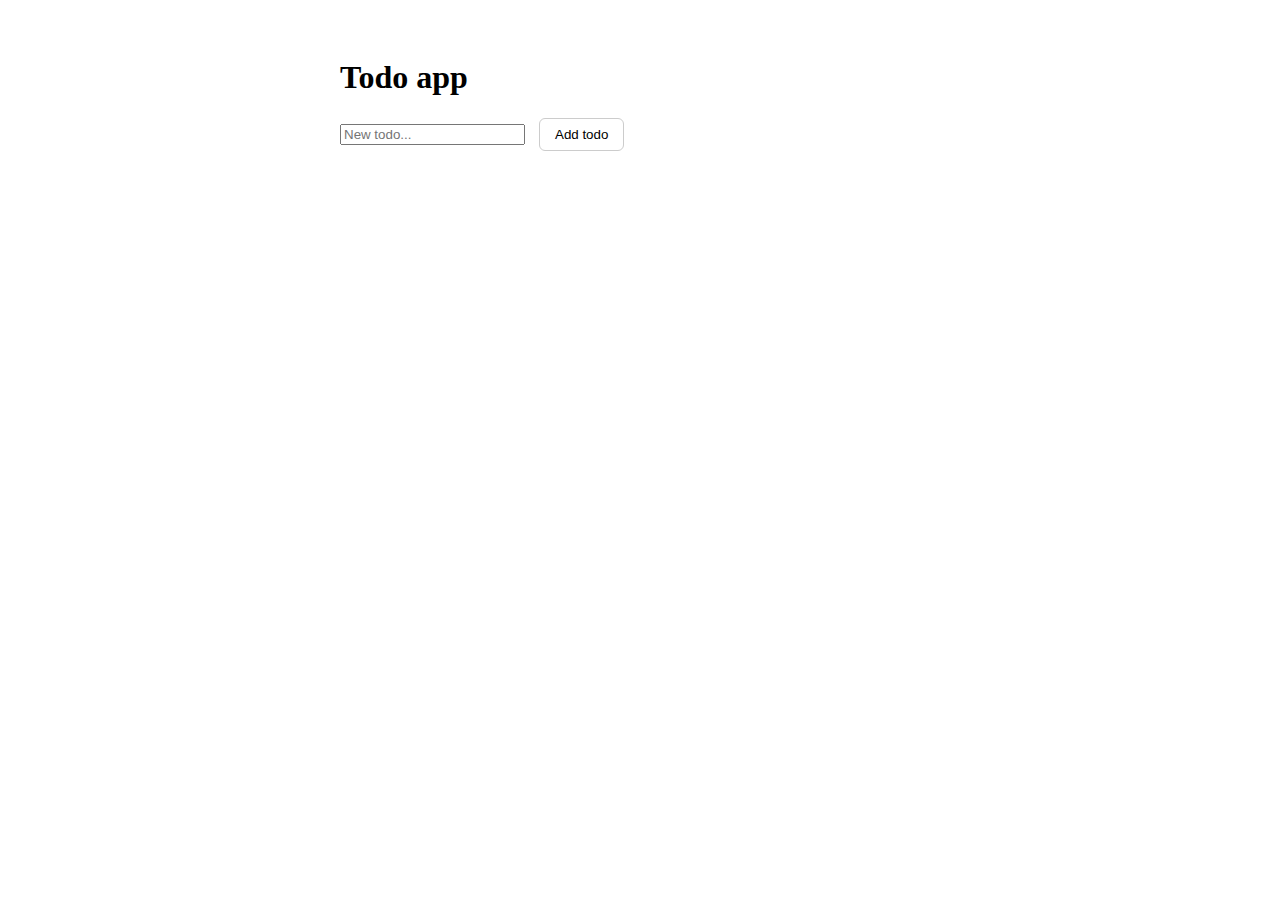
==== lab6/index.html @ f76ef69b "Implement simple todo app" ====
<!DOCTYPE html>
<head>
  <title>Frontend - lab6</title>
  <meta charset="UTF-8" />
  <meta http-equiv="X-UA-Compatible" content="IE=edge" />
  <meta name="viewport" content="width=device-width, initial-scale=1.0" />
  <link rel="stylesheet" href="style.css" />
</head>
<body>
  <div class="container">
    <h1 class="title">Todo app</h1>
    <form id="form">
      <input class="form__input" type="text" placeholder="New todo...">
      <button class="form__submit">Add todo</button>
    </form>
    <ul class="todo"></ul>
  <script src="index.js" type="module"></script>
</body>
</html>
---- lab6/style.css ----
.container {
  padding-top: 30px;
  width: 600px;
  margin: 0 auto;
}

#form {
  margin: 20px 0;
}

.form__submit {
  border: 1px solid #ccc;
  padding: 8px 15px;
  margin-left: 10px;
  background-color: transparent;
  border-radius: 6px;
  cursor: pointer;
}

.todo {
  list-style: none;
  padding: 0;
}

.todo__item {
  display: flex;
  justify-content: space-between;
  align-items: center;
  padding: 5px 15px;
  border: 1px solid #ccc;
  border-radius: 6px;
  margin-bottom: 10px;
}

.todo__checkbox {
  margin-right: 10px;
}

.todo__remove {
  border: none;
  border-radius: 50%;
  background-color: #cb2431;
  color: #fff;
  cursor: pointer;
}

.todo__completed {
  text-decoration: line-through;
}
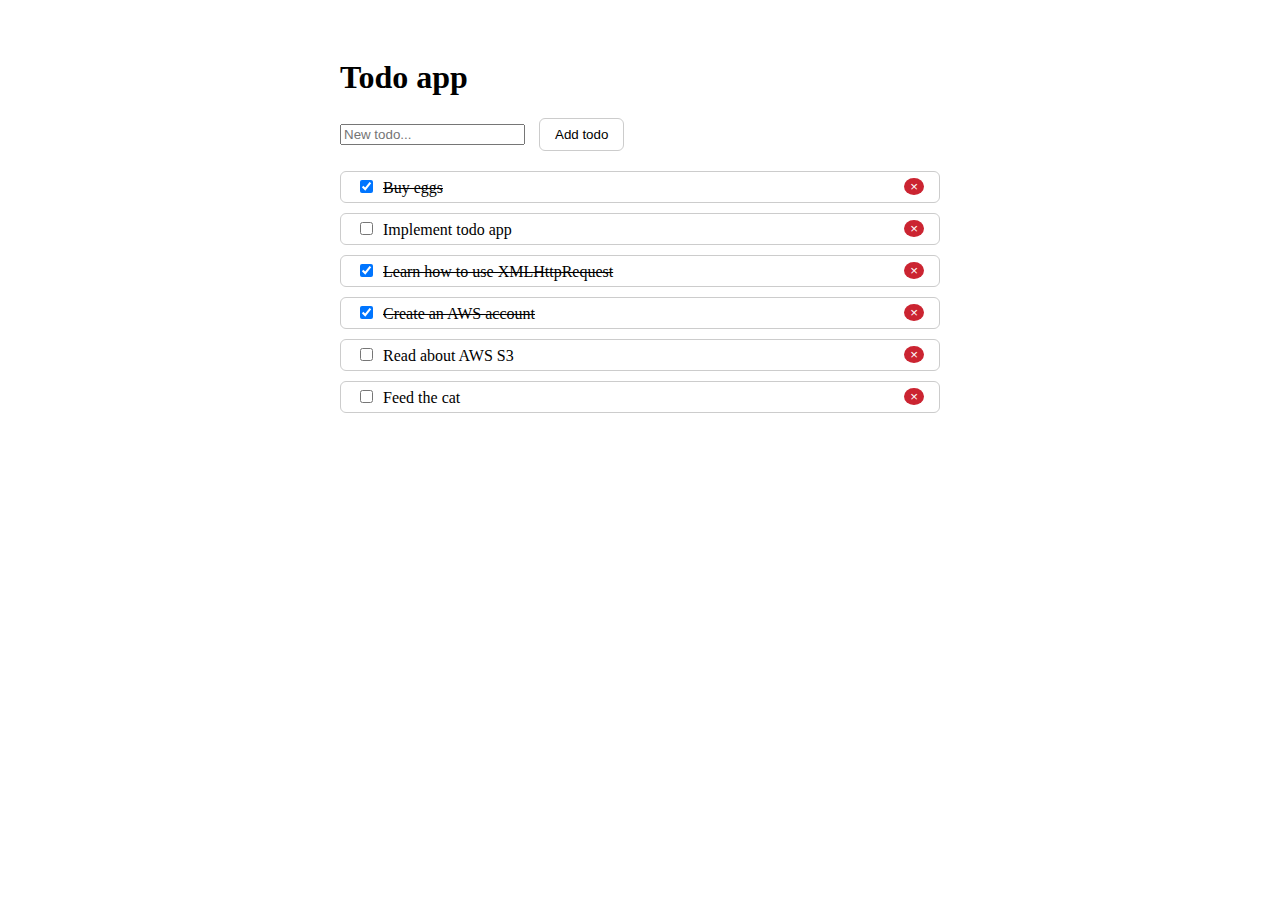
==== commit f6526563: "Add examples of work with AJAX" ====
--- a/lab6/index.html
+++ b/lab6/index.html
@@ -14,6 +14,7 @@
       <button class="form__submit">Add todo</button>
     </form>
     <ul class="todo"></ul>
-  <script src="index.js" type="module"></script>
+  </div>
+  <script src="index.js"></script>
 </body>
 </html>